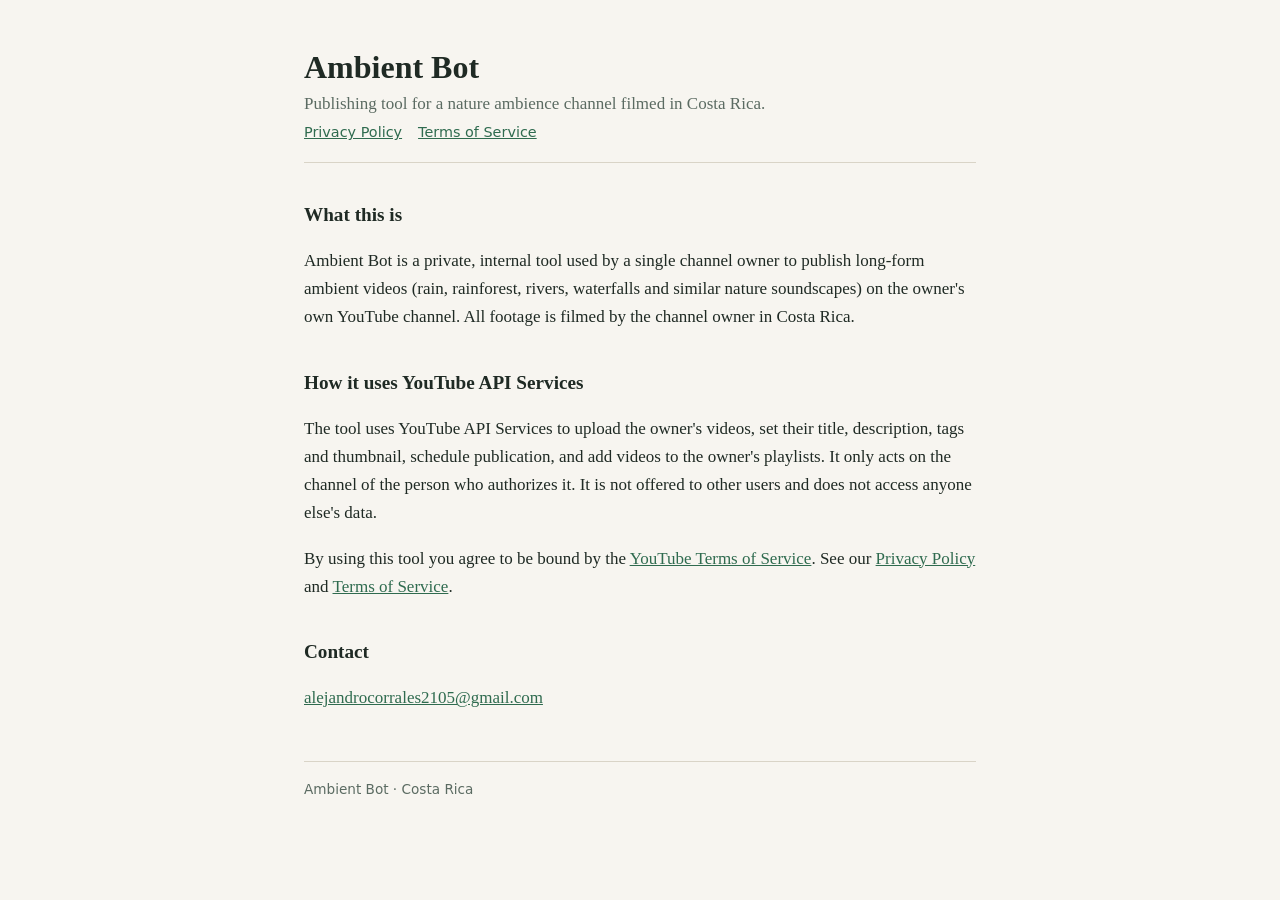
==== index.html @ 00631440 "Ambient Bot site: home, privacy policy and terms" ====
<!doctype html>
<html lang="en">
<head>
<meta charset="utf-8">
<meta name="viewport" content="width=device-width, initial-scale=1">
<title>Ambient Bot</title>
<link rel="stylesheet" href="style.css">
</head>
<body>
<main>
  <header>
    <h1>Ambient Bot</h1>
    <p class="lede">Publishing tool for a nature ambience channel filmed in Costa Rica.</p>
    <nav><a href="privacy.html">Privacy Policy</a><a href="terms.html">Terms of Service</a></nav>
  </header>

  <h2>What this is</h2>
  <p>Ambient Bot is a private, internal tool used by a single channel owner to publish long-form ambient videos
  (rain, rainforest, rivers, waterfalls and similar nature soundscapes) on the owner's own YouTube channel.
  All footage is filmed by the channel owner in Costa Rica.</p>

  <h2>How it uses YouTube API Services</h2>
  <p>The tool uses YouTube API Services to upload the owner's videos, set their title, description, tags and thumbnail,
  schedule publication, and add videos to the owner's playlists. It only acts on the channel of the person who
  authorizes it. It is not offered to other users and does not access anyone else's data.</p>
  <p>By using this tool you agree to be bound by the <a href="https://www.youtube.com/t/terms">YouTube Terms of Service</a>.
  See our <a href="privacy.html">Privacy Policy</a> and <a href="terms.html">Terms of Service</a>.</p>

  <h2>Contact</h2>
  <p><a href="mailto:alejandrocorrales2105@gmail.com">alejandrocorrales2105@gmail.com</a></p>

  <footer>Ambient Bot · Costa Rica</footer>
</main>
</body>
</html>
---- style.css ----
:root {
  --bg: #f7f5f0;
  --text: #1f2a24;
  --muted: #5b6b62;
  --accent: #2f6b4f;
  --rule: #d9d4c7;
}
@media (prefers-color-scheme: dark) {
  :root { --bg: #111713; --text: #e4ebe6; --muted: #9aaca1; --accent: #7cc19c; --rule: #2a352e; }
}
* { box-sizing: border-box; }
body {
  margin: 0;
  padding: 3rem 1.25rem;
  background: var(--bg);
  color: var(--text);
  font: 17px/1.65 Georgia, "Iowan Old Style", "Times New Roman", serif;
}
main { max-width: 42rem; margin: 0 auto; }
header { border-bottom: 1px solid var(--rule); padding-bottom: 1rem; margin-bottom: 2rem; }
h1 { font-size: 2rem; line-height: 1.2; margin: 0 0 .25rem; }
h2 { font-size: 1.2rem; margin-top: 2.2rem; }
p.lede { color: var(--muted); margin: 0; }
a { color: var(--accent); }
nav a { margin-right: 1rem; font-family: system-ui, sans-serif; font-size: .9rem; }
footer { margin-top: 3rem; padding-top: 1rem; border-top: 1px solid var(--rule); color: var(--muted); font-size: .85rem; font-family: system-ui, sans-serif; }
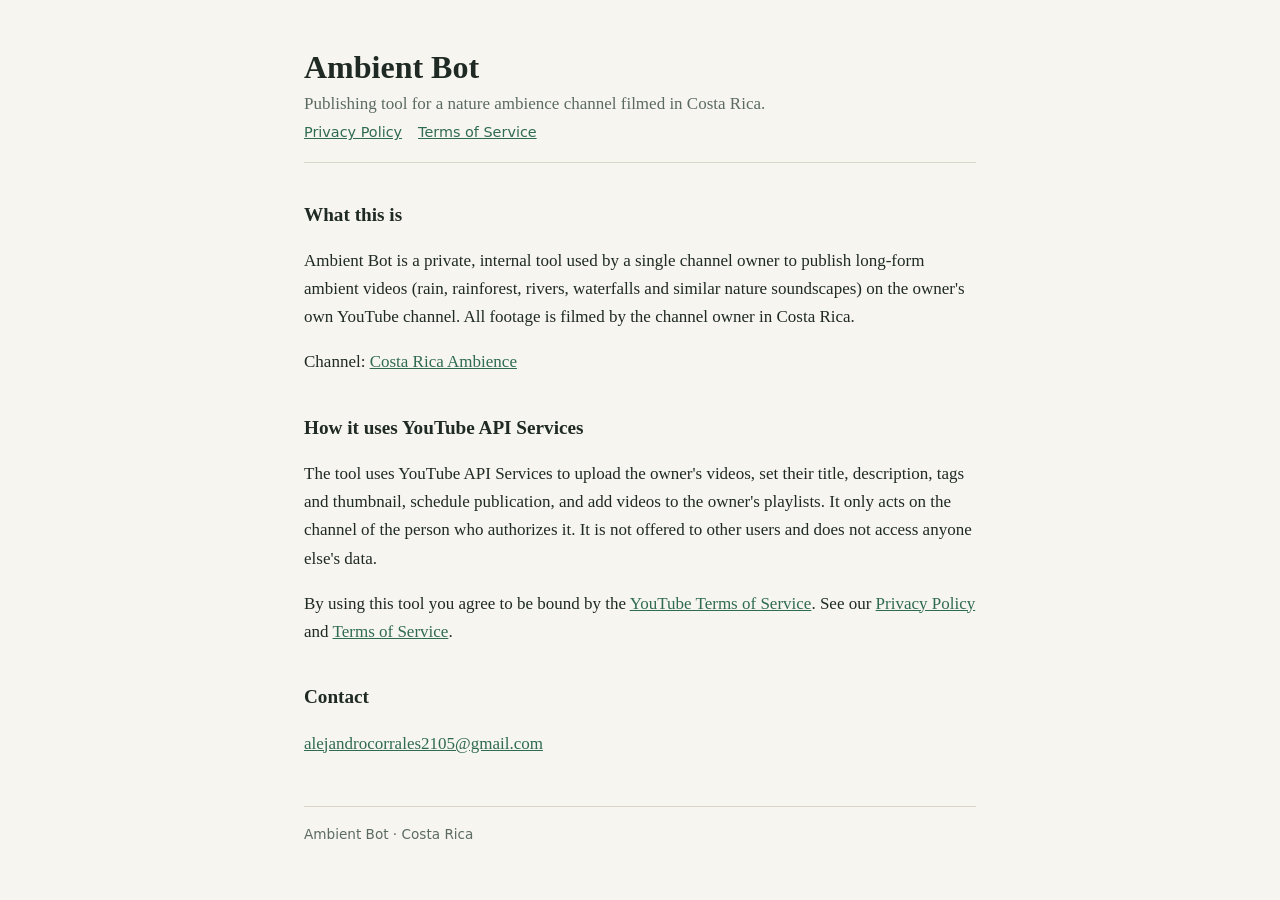
==== commit 8f1b77f0: "Link the Costa Rica Ambience channel" ====
--- a/index.html
+++ b/index.html
@@ -18,6 +18,7 @@
   <p>Ambient Bot is a private, internal tool used by a single channel owner to publish long-form ambient videos
   (rain, rainforest, rivers, waterfalls and similar nature soundscapes) on the owner's own YouTube channel.
   All footage is filmed by the channel owner in Costa Rica.</p>
+  <p>Channel: <a href="https://www.youtube.com/channel/UCLdMsGZaoBAXUPvDcGXPTHQ">Costa Rica Ambience</a></p>
 
   <h2>How it uses YouTube API Services</h2>
   <p>The tool uses YouTube API Services to upload the owner's videos, set their title, description, tags and thumbnail,
